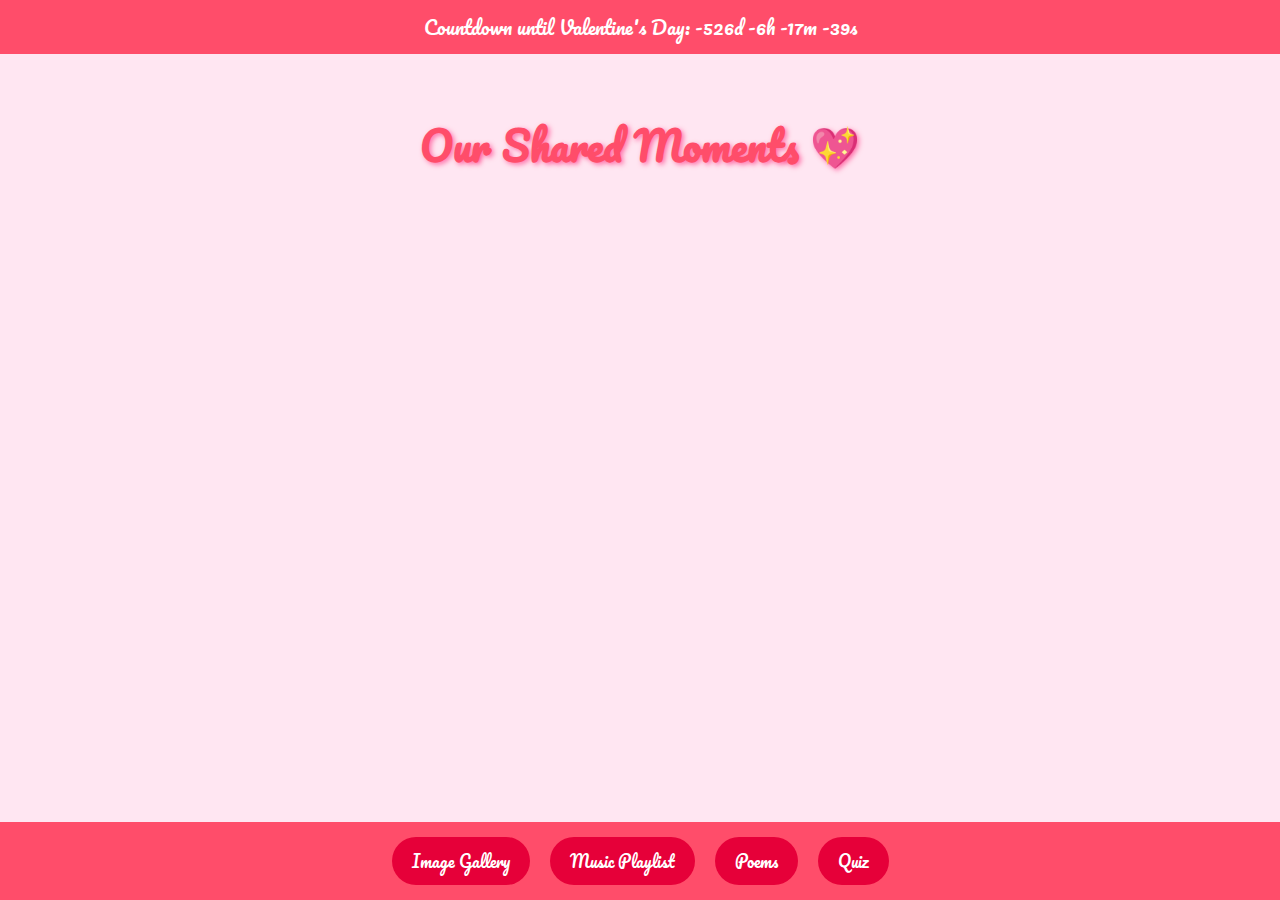
==== gallery.html @ a99173c4 "Add files via upload" ====
<!DOCTYPE html>
<html lang="en">
<head>
    <meta charset="UTF-8">
    <meta name="viewport" content="width=device-width, initial-scale=1.0">
    <title>Image Gallery</title>
    <link rel="stylesheet" href="styles.css">
</head>
<body>
    <!-- Countdown Banner -->
    <div id="countdown-banner">
        <span>Countdown until Valentine's Day: <span id="timer"></span></span>
    </div>

    <h1>Our Shared Moments 💖</h1>
    <div class="gallery" id="gallery">
        <!-- Images will be dynamically added here -->
    </div>

    <!-- Bottom Navbar -->
    <div class="bottom-navbar">
        <a href="gallery.html">Image Gallery</a>
        <a href="playlist.html">Music Playlist</a>
        <a href="poems.html">Poems</a>
        <a href="quiz.html">Quiz</a>
    </div>

    <script>
        // JavaScript to dynamically load 70 images
        window.onload = function() {
            const gallery = document.getElementById('gallery');
            for (let i = 1; i <= 70; i++) {
                const img = document.createElement('img');
                img.src = `images/image${i}.jpg`;
                img.alt = `Moment ${i}`;
                gallery.appendChild(img);
            }
        }
    </script>
    <script src="script.js"></script>
</body>
</html>
---- styles.css ----
@import url('https://fonts.googleapis.com/css2?family=Pacifico&display=swap');

/* Reset Margin and Padding */
* {
    margin: 0;
    padding: 0;
    box-sizing: border-box;
}

body.index-page {
    display: flex;
    flex-direction: column;
    align-items: center;
    justify-content: center;
    padding-top: 60px; /* Space for countdown banner */
    padding-bottom: 60px; /* Space for bottom navbar */
    height: 100vh; /* Ensure full page height for centering */
    margin: 0;
}

h1.index-page {
    text-align: center; /* Center the heading text */
}

/* Buttons Container */
.buttons.index-page {
    display: flex;
    flex-direction: row;
    justify-content: center;
    gap: 20px;
}

body {
    font-family: 'Pacifico', cursive;
    background: #ffe6f2;
    display: flex;
    flex-direction: column;
    align-items: center;
    padding-top: 60px; /* Space for countdown banner */
    padding-bottom: 60px; /* Space for bottom navbar */
    margin: 0;
}

h1 {
    color: #ff4d6a;
    font-size: 2.5rem;
    margin-top: 50px;
    text-shadow: 2px 2px 5px rgba(255, 0, 100, 0.5);
}

.buttons {
    margin-top: 20px;
    display: flex; /* Use flexbox to align buttons horizontally */
    justify-content: center;
    gap: 20px; /* Adds space between the buttons */
}
.btn {
    padding: 20px 40px;
    font-size: 24px;
    border: none;
    border-radius: 50px;
    cursor: pointer;
    transition: 0.3s ease-in-out;
    box-shadow: 0px 5px 10px rgba(0, 0, 0, 0.2);
}
.yes {
    background: #ff4d6a;
    color: white;
}
.yes:hover {
    background: #e60039;
    transform: scale(1.1) translateX(-20px);
}
.no {
    background: #444;
    color: white;
    position: absolute;
    left: calc(50% + 75px); /* Adjusting the position to the right */
}
.response {
    position: absolute;
    top: 20%; /* Center the response vertically */
    left: 50%; /* Center the response horizontally */
    transform: translate(-50%, -50%); /* Adjust for exact centering */
    width: auto; /* Ensure text doesn't overflow */
    font-size: 1.5rem;
    color: #ff4d6a;
    padding: 10px;
    background-color: rgba(255, 255, 255, 0.8);
    border-radius: 10px;
    display: none;
}

.heart {
    position: absolute;
    width: 50px;
    height: 50px;
    background: red;
    transform: rotate(45deg); /* Rotation fixed for the heart shape */
    animation: float 5s infinite ease-in-out;
}

.heart::before,
.heart::after {
    content: '';
    width: 50px;
    height: 50px;
    background: red;
    border-radius: 50%;
    position: absolute;
}
.heart::before {
    top: -25px;
    left: 0px;
}

.heart::after {
    right: 25px;
    top: 0px; /* Adjusted for correct positioning */
}

@keyframes float {
    0% { transform: translateY(0) rotate(45deg); opacity: 1; }
    50% { opacity: 0.8; }
    100% { transform: translateY(-100vh) rotate(45deg); opacity: 0; }
}

.navbar {
    margin-top: 30px;
    display: flex;
    justify-content: center;
    gap: 20px;
}

.navbar a {
    padding: 10px 20px;
    background: #ff4d6a;
    color: white;
    text-decoration: none;
    border-radius: 50px;
    font-size: 1rem;
    transition: 0.3s;
}

.navbar a:hover {
    background: #e60039;
}

.quiz-container {
    max-width: 800px;
    margin: 0 auto;
    padding: 20px;
    border-radius: 8px;
    background: #f8d1e3;
    box-shadow: 0 5px 15px rgba(0, 0, 0, 0.1);
    margin-top: 30px;
}

.quiz-question {
    margin-bottom: 30px;
}

.quiz-question p {
    font-size: 1.25rem;
    color: #444;
}

.quiz-question button {
    padding: 10px 20px;
    margin: 10px;
    border: none;
    border-radius: 50px;
    cursor: pointer;
    font-size: 1rem;
    transition: 0.3s;
}

.quiz-question button.correct {
    background: green;
    color: white;
}

.quiz-question button.incorrect {
    background: red;
    color: white;
}

.quiz-question button:hover {
    transform: scale(1.05);
}

.quiz-question .result {
    margin-top: 10px;
    font-size: 1rem;
}

.back-btn {
    margin-top: 30px;
    background: #ff4d6a;
    color: white;
    padding: 10px 20px;
    font-size: 1.2rem;
    border: none;
    border-radius: 50px;
    cursor: pointer;
    transition: 0.3s;
}

.back-btn:hover {
    background: #e60039;
}

/* Countdown Banner */
#countdown-banner {
    background: #ff4d6a;
    color: white;
    padding: 10px;
    font-size: 1.2rem;
    position: fixed;
    top: 0;
    left: 0;
    width: 100%;
    z-index: 1000;
    text-align: center;
}

/* Bottom Navbar */
.bottom-navbar {
    display: flex;
    justify-content: center;
    gap: 20px;
    font-size: 1rem;
    position: fixed;
    bottom: 0;
    left: 0;
    right: 0;
    background: #ff4d6a;
    padding: 15px;
    z-index: 10;
}

.bottom-navbar a {
    padding: 10px 20px;
    background: #e60039;
    color: white;
    text-decoration: none;
    border-radius: 50px;
}

.bottom-navbar a:hover {
    background: #ff4d6a;
}

/* Poem Section */
.poem-section {
    display: flex;
    width: 100%;
    max-width: 1200px;
    margin-top: 30px;
}

/* Left Sidebar (for the poem titles) */
.sidebar-navbar {
    display: flex;
    flex-direction: column;
    gap: 15px;
    font-size: 1rem;
    width: 200px;
    background: #ff4d6a;
    padding: 20px;
    border-radius: 10px;
    color: white;
    position: sticky;
    top: 150px;
}

.sidebar-navbar a {
    text-decoration: none;
    color: white;
    font-weight: bold;
    transition: 0.3s;
}

.sidebar-navbar a:hover {
    color: #e60039;
}

.sidebar-navbar .date {
    font-size: 0.9rem;
    font-weight: normal;
}

/* Poem Display Section */
.poem-container {
    flex: 1;
    margin-left: 220px;
    padding: 30px;
    display: flex;
    justify-content: center;
    align-items: center;
    flex-direction: column;
}

.poem {
    background: #fff;
    border-radius: 10px;
    box-shadow: 2px 2px 10px rgba(0, 0, 0, 0.1);
    padding: 30px;
    max-width: 800px;
    width: 100%;
    font-size: 1.25rem;
    color: #444;
    line-height: 1.6;
    position: relative;
}

.poem::before {
    content: "";
    position: absolute;
    top: -10px;
    left: -10px;
    width: 100%;
    height: 100%;
    background: #f2f2f2;
    z-index: -1;
    border-radius: 10px;
    box-shadow: 5px 5px 20px rgba(0, 0, 0, 0.1);
}

/* Playlist Section */
.playlist-container {
    width: 100%;
    max-width: 1000px;
    margin: 0 auto;
    padding: 20px;
    display: flex;
    flex-direction: column; /* Stack videos vertically */
    gap: 20px; /* Space between videos */
    overflow-y: auto; /* Allow scrolling vertically */
    max-height: 80vh; /* Adjust the max height to fit content */
}

/* Individual Video Container */
.playlist-video {
    width: 100%; /* Make videos take up the full width of the container */
    height: 0;
    padding-bottom: 56.25%; /* 16:9 Aspect Ratio (1080/1920 = 0.5625) */
    background-color: #f8d1e3; /* Optional: Add background color for styling */
    border-radius: 10px;
    box-shadow: 0px 5px 15px rgba(0, 0, 0, 0.1);
    position: relative;
    overflow: hidden;
}

/* Video Embed */
.playlist-video iframe {
    position: absolute;
    top: 0;
    left: 0;
    width: 100%;
    height: 100%;
    border-radius: 10px; /* Keep the video corners rounded */
}
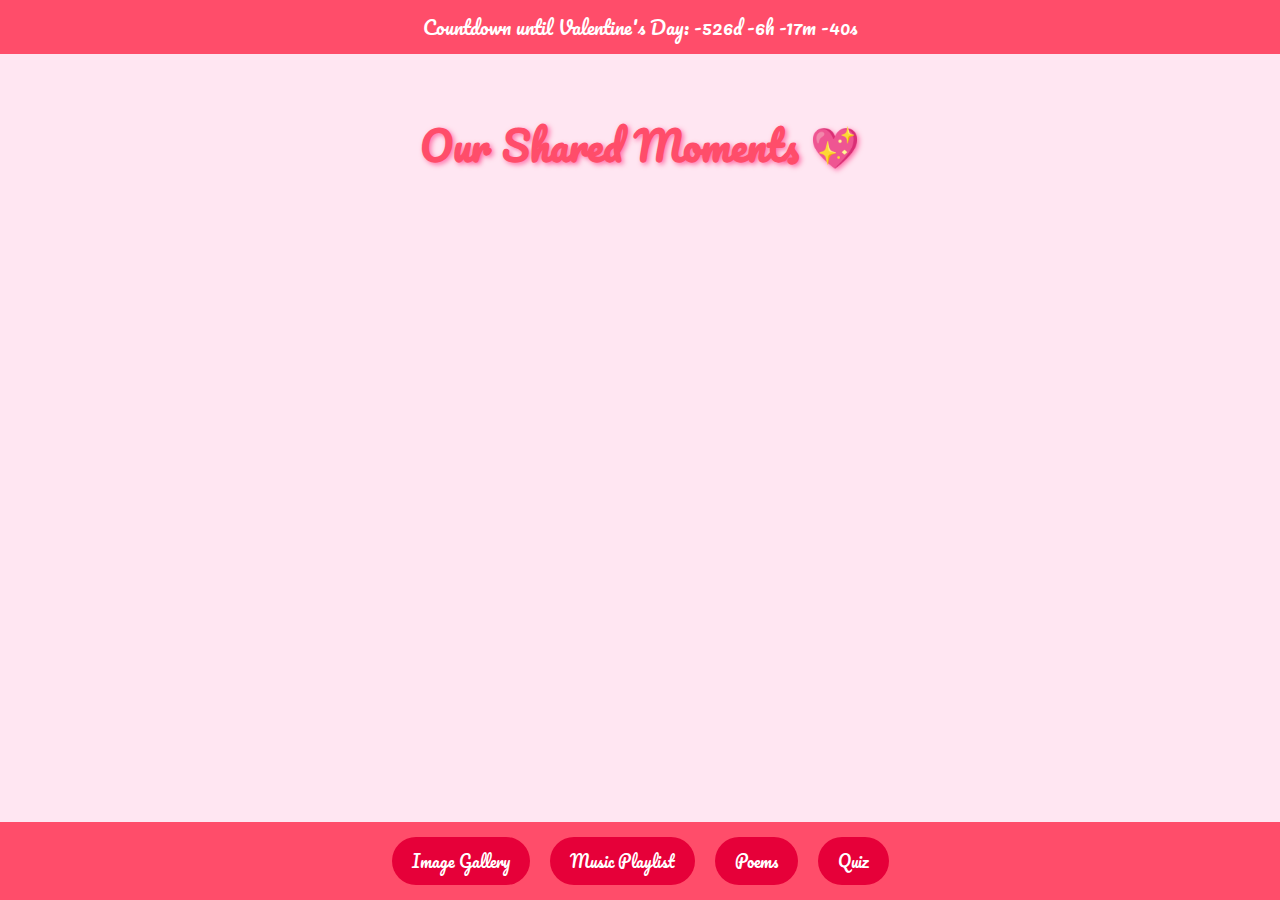
==== commit fdef02c6: "Update gallery.html" ====
--- a/gallery.html
+++ b/gallery.html
@@ -31,7 +31,7 @@
             const gallery = document.getElementById('gallery');
             for (let i = 1; i <= 70; i++) {
                 const img = document.createElement('img');
-                img.src = `images/image${i}.jpg`;
+                img.src = `https://raw.githubusercontent.com/DexNeXuS/Amy_Valentine_2025/23a42b53d178514d65862790bab7af6543bafe82/images/image${i}.jpg`;
                 img.alt = `Moment ${i}`;
                 gallery.appendChild(img);
             }
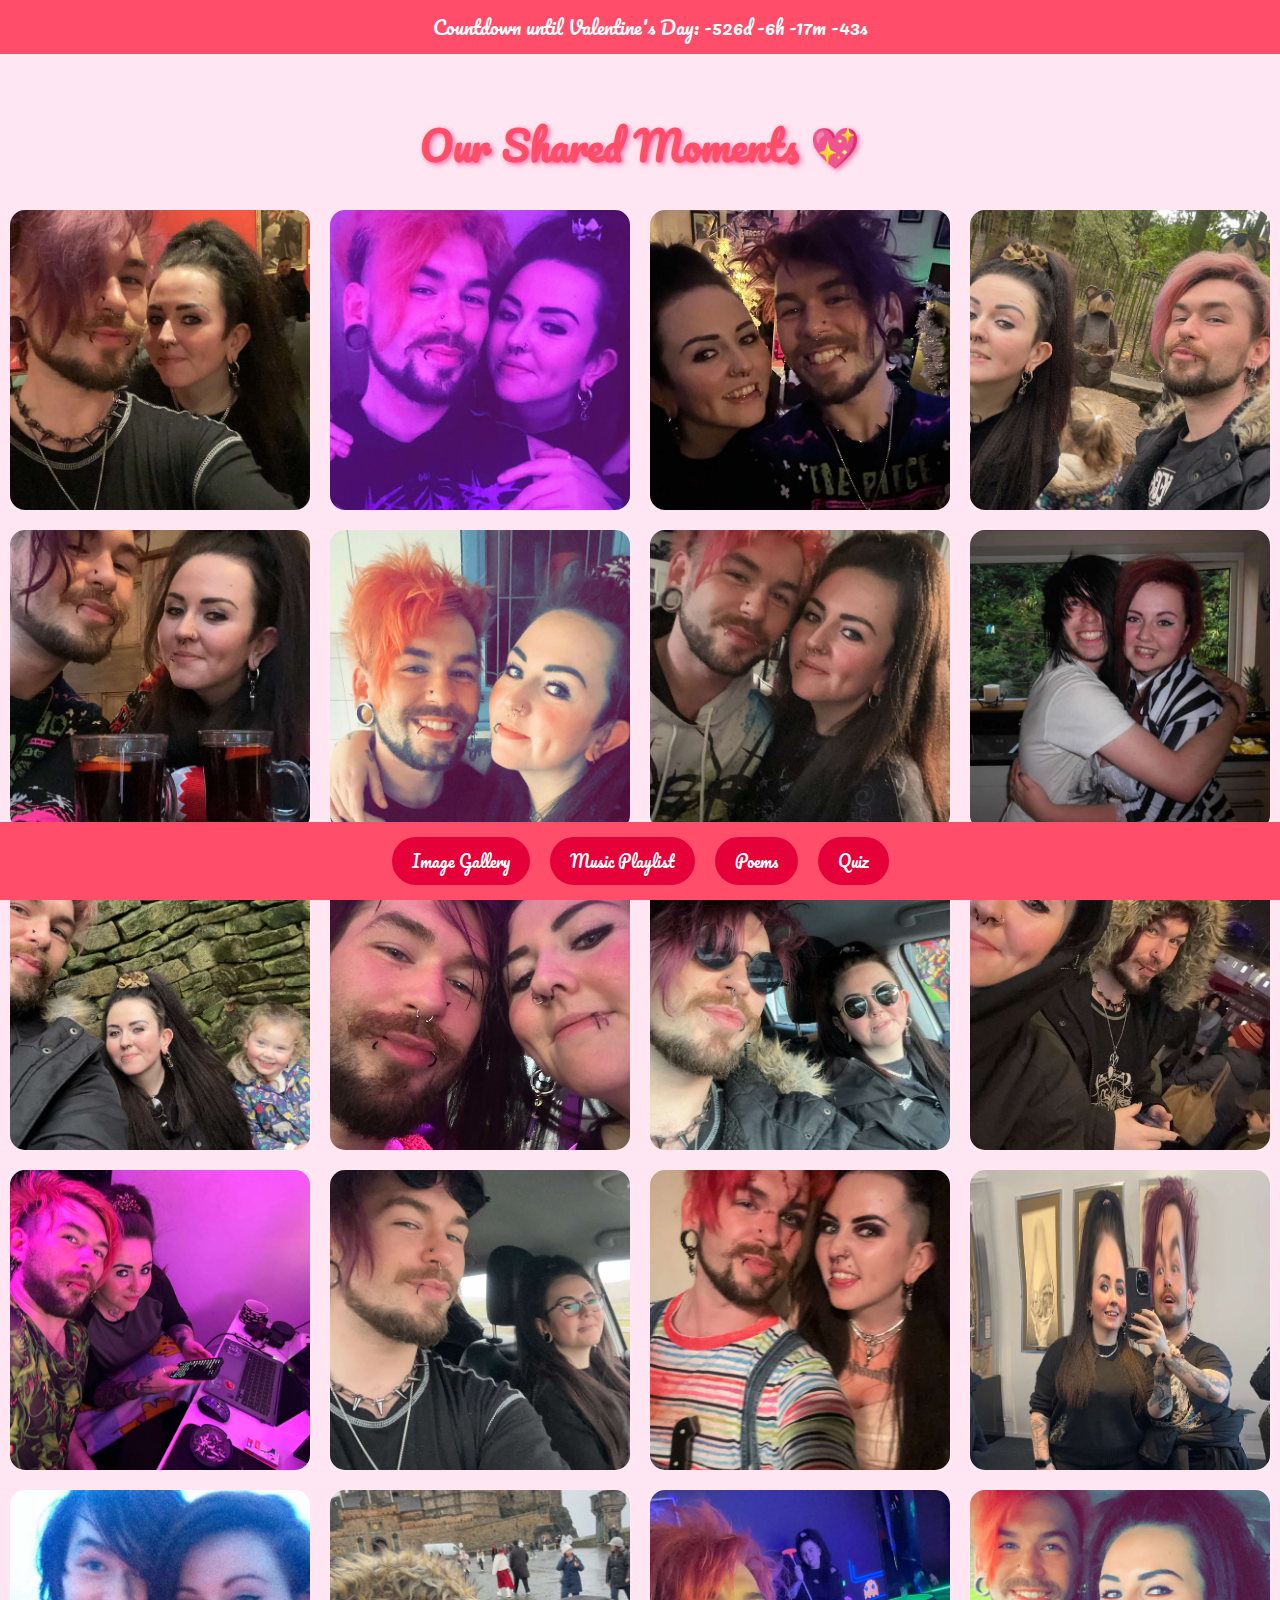
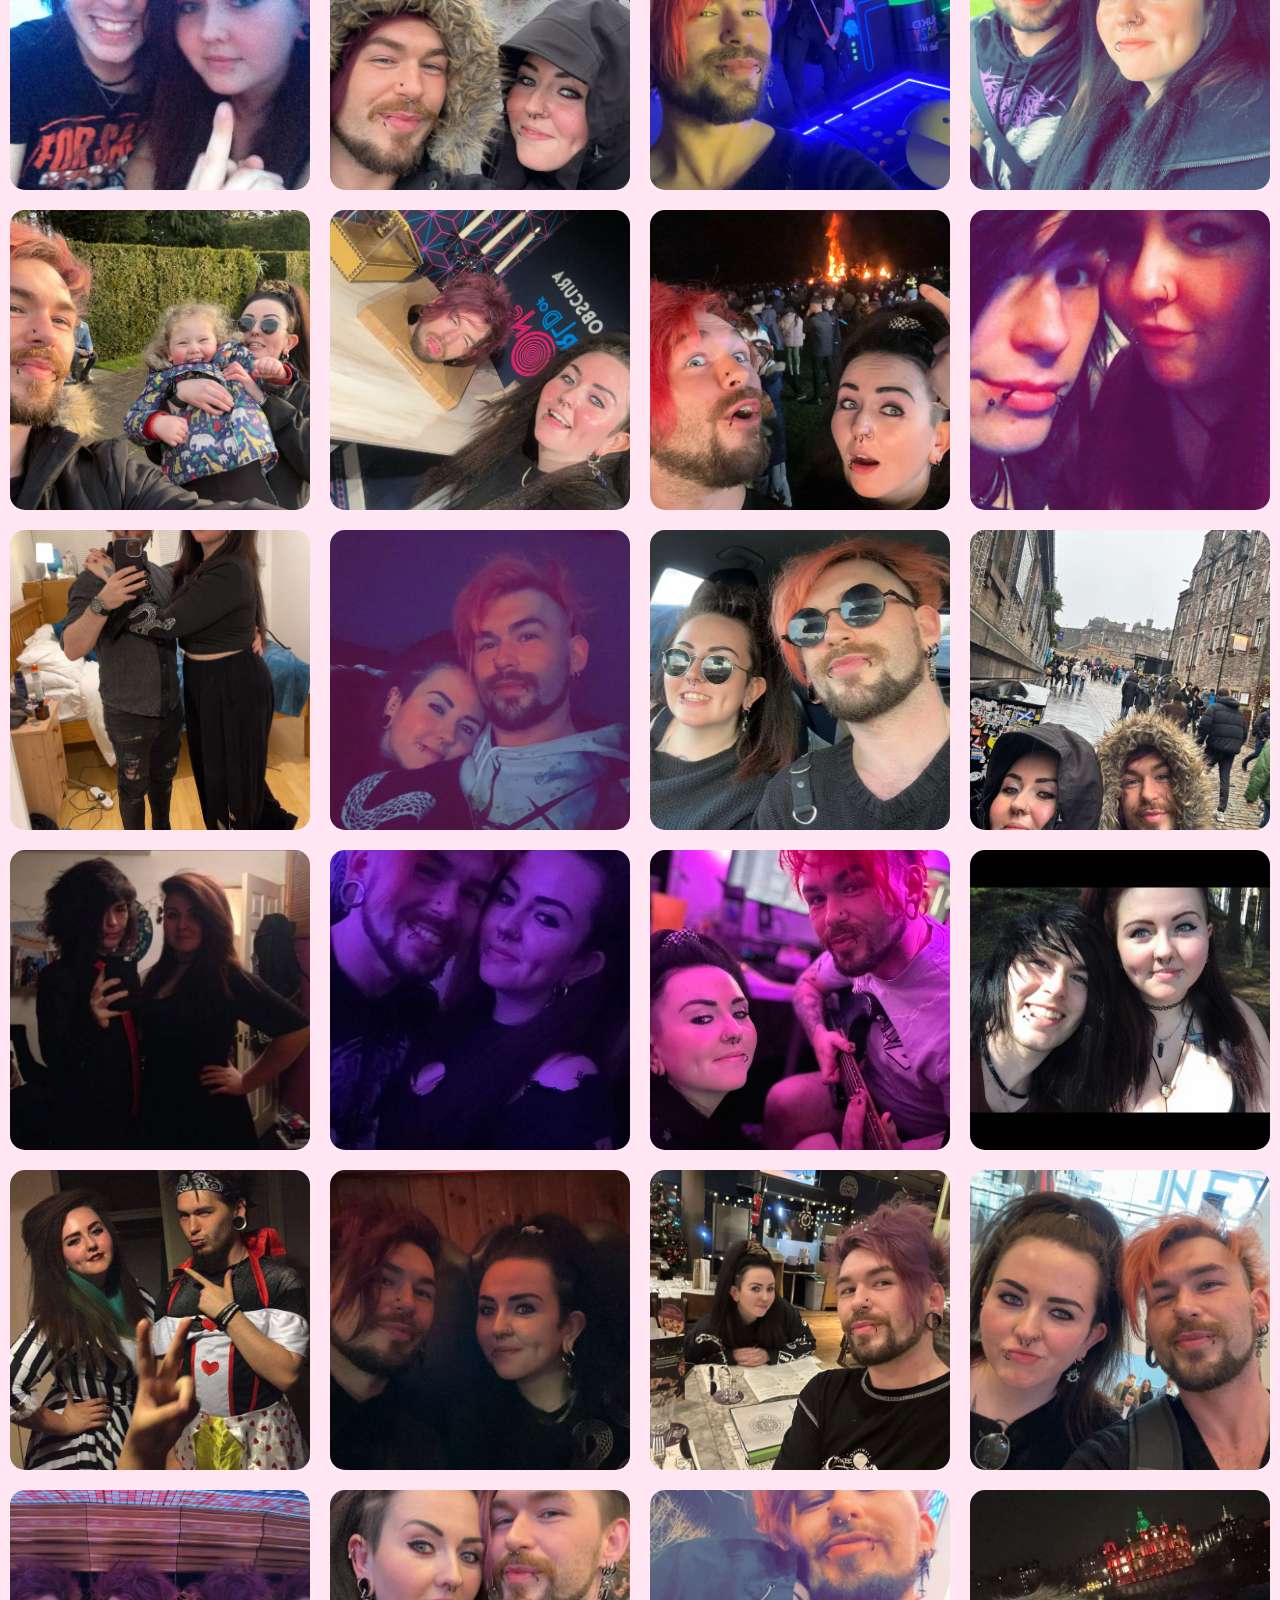
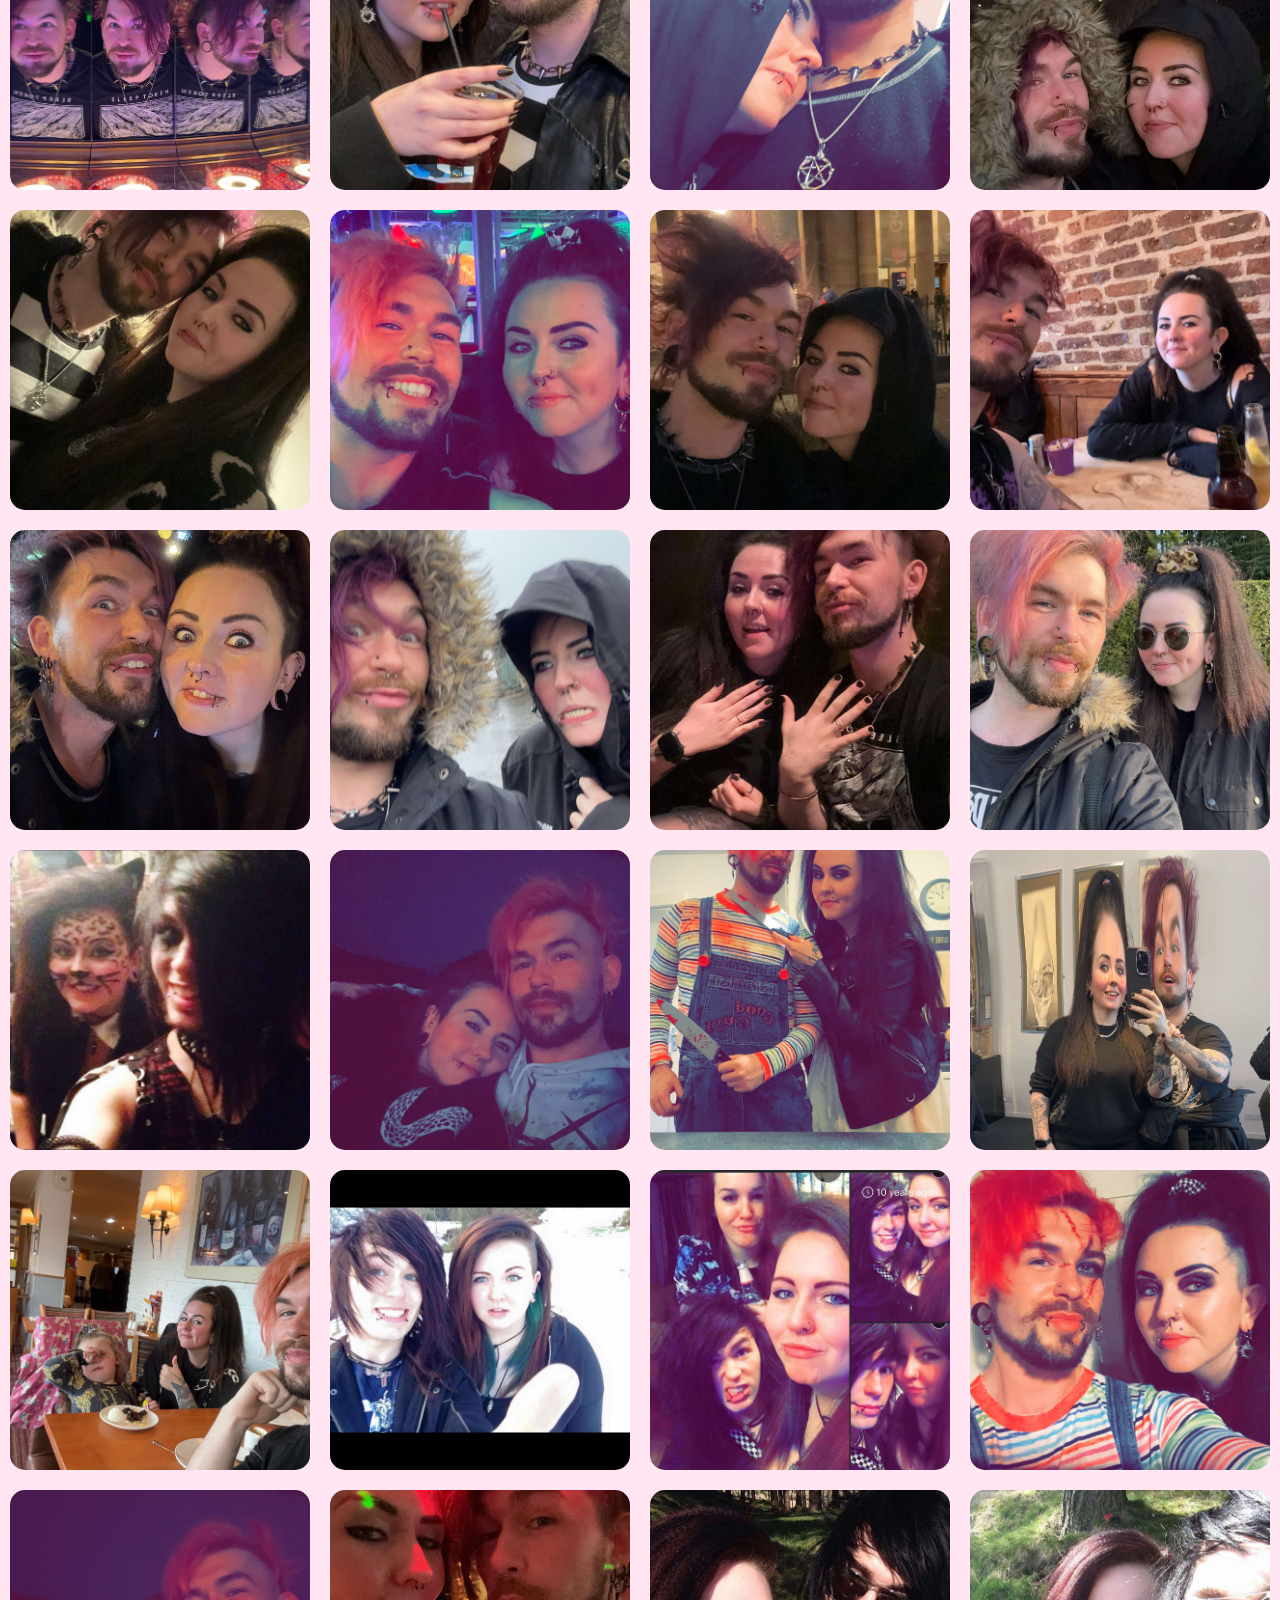
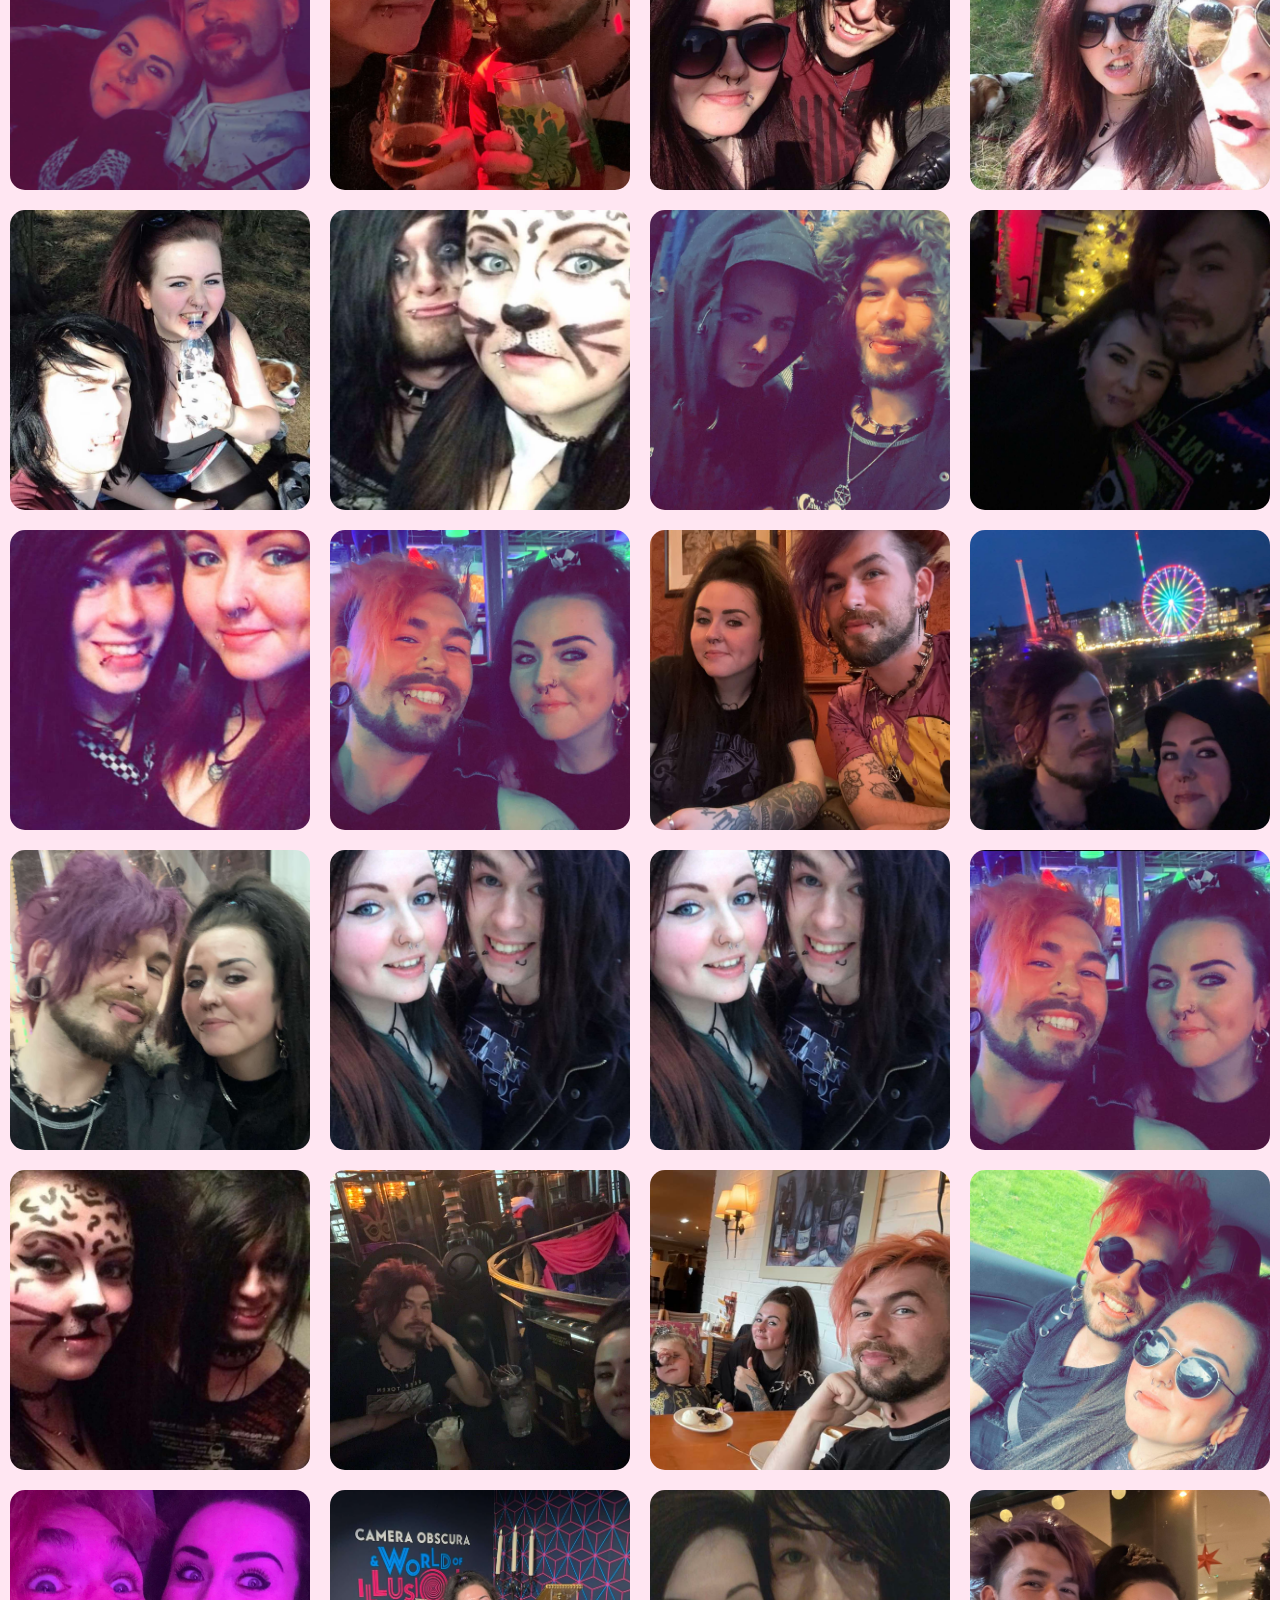
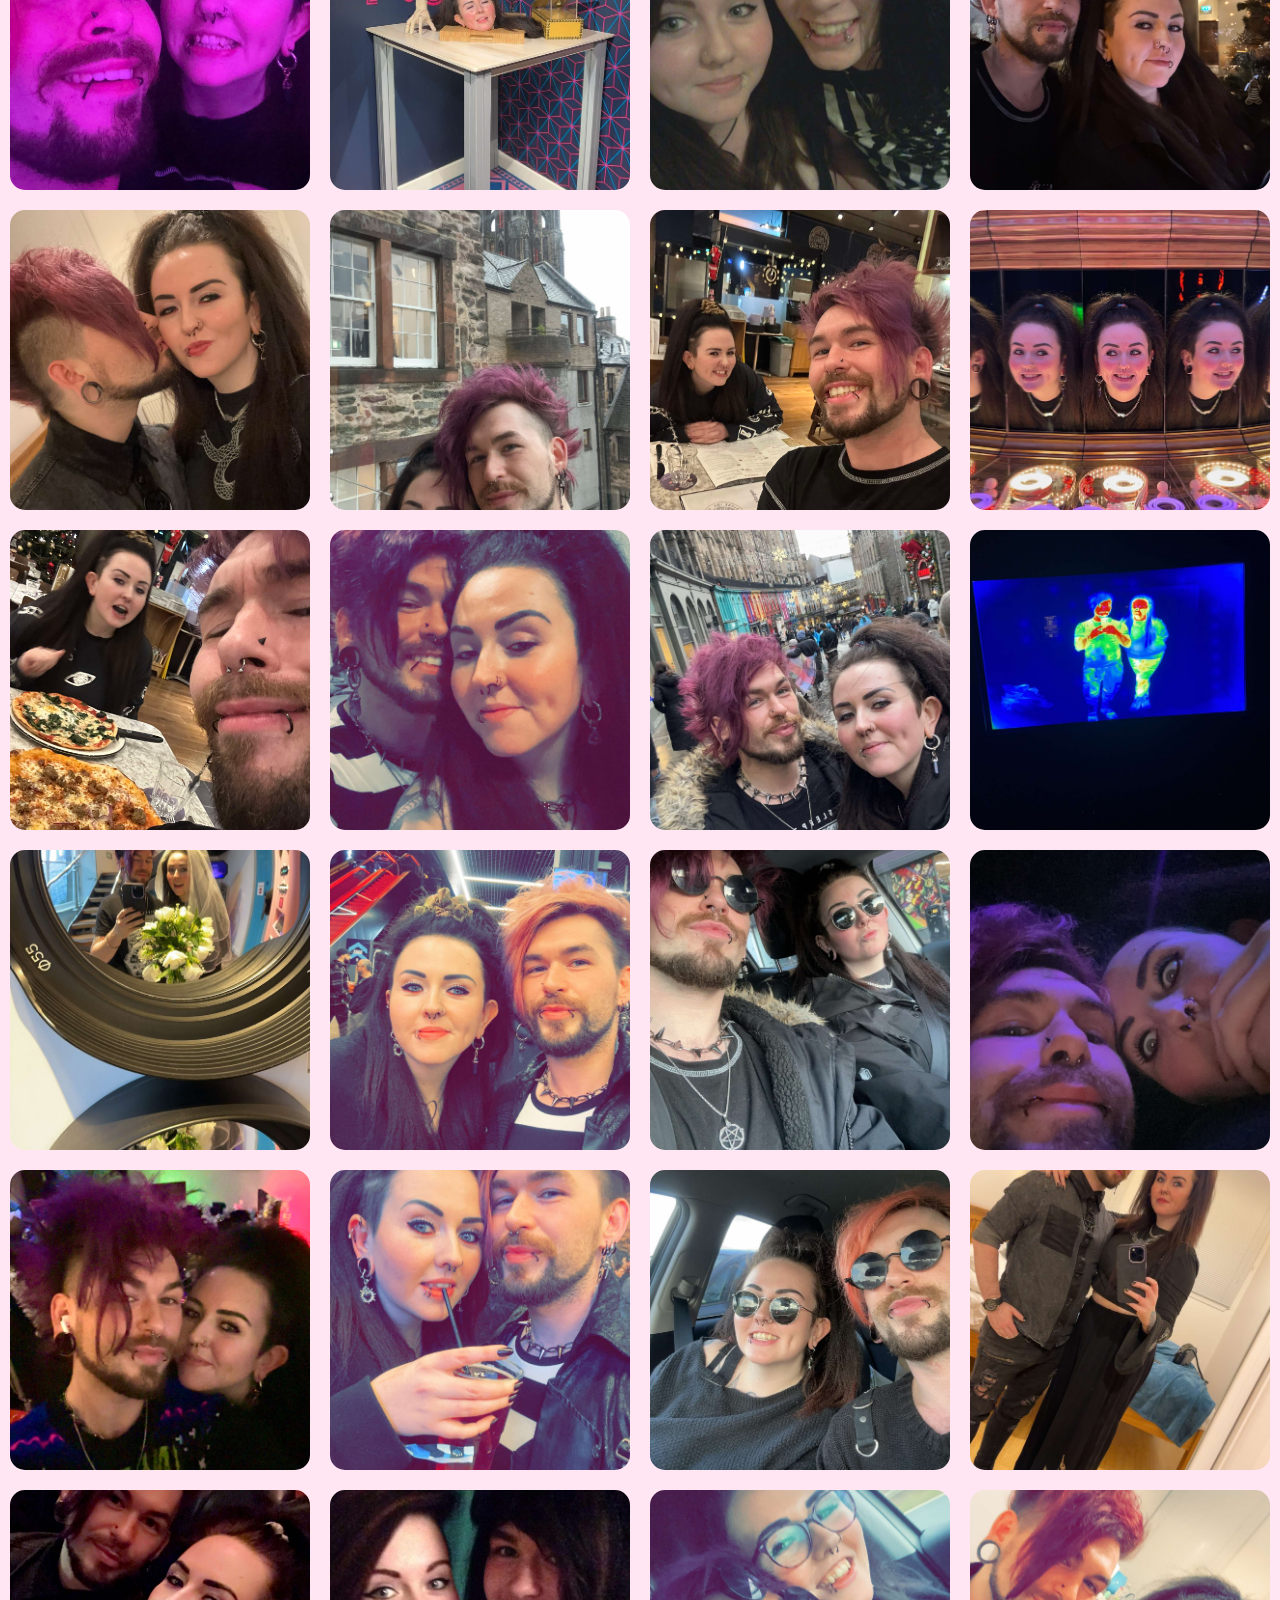
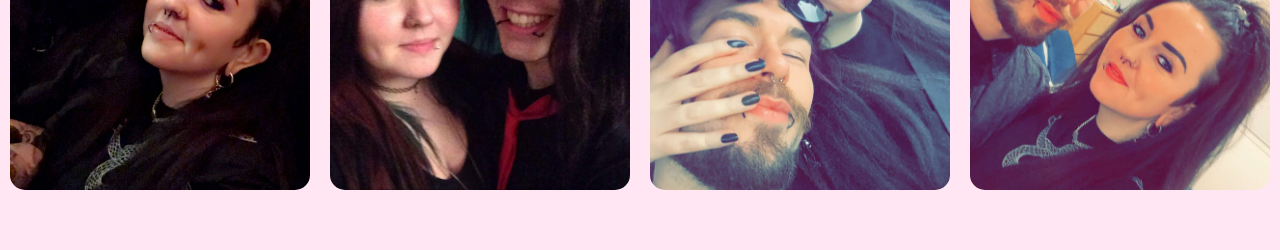
==== commit 65194f9b: "Update gallery.html" ====
--- a/gallery.html
+++ b/gallery.html
@@ -4,7 +4,130 @@
     <meta charset="UTF-8">
     <meta name="viewport" content="width=device-width, initial-scale=1.0">
     <title>Image Gallery</title>
-    <link rel="stylesheet" href="styles.css">
+    <style>
+        @import url('https://fonts.googleapis.com/css2?family=Pacifico&display=swap');
+        body {
+            font-family: 'Pacifico', cursive;
+            background: #ffe6f2;
+            text-align: center;
+            padding-top: 60px; /* Space for top banner */
+            padding-bottom: 60px; /* Add space for the fixed footer */
+            margin: 0;
+        }
+        h1 {
+            color: #ff4d6a;
+            font-size: 2.5rem;
+            margin-top: 50px;
+            text-shadow: 2px 2px 5px rgba(255, 0, 100, 0.5);
+        }
+        .gallery {
+            display: flex;
+            flex-wrap: wrap;
+            justify-content: center;
+            gap: 20px;
+            margin-top: 30px;
+        }
+        .gallery img {
+            width: 300px;
+            height: 300px;
+            object-fit: cover;
+            border-radius: 15px;
+            cursor: pointer;
+            transition: transform 0.3s ease, box-shadow 0.3s ease;
+        }
+        .gallery img:hover {
+            transform: scale(1.05);
+            box-shadow: 0 8px 20px rgba(0, 0, 0, 0.1);
+        }
+        .navbar {
+            margin-top: 30px;
+            display: flex;
+            justify-content: center;
+            gap: 20px;
+        }
+        .navbar a {
+            padding: 10px 20px;
+            background: #ff4d6a;
+            color: white;
+            text-decoration: none;
+            border-radius: 50px;
+            font-size: 1rem;
+        }
+        .navbar a:hover {
+            background: #e60039;
+        }
+
+        /* Countdown Banner */
+        #countdown-banner {
+            background: #ff4d6a;
+            color: white;
+            padding: 10px;
+            font-size: 1.2rem;
+            position: fixed;
+            top: 0;
+            left: 0;
+            width: 100%;
+            z-index: 1000;
+            text-align: center;
+        }
+
+        /* Bottom Navbar */
+        .bottom-navbar {
+            display: flex;
+            justify-content: center;
+            gap: 20px;
+            font-size: 1rem;
+            position: fixed;
+            bottom: 0;
+            left: 0;
+            right: 0;
+            background: #ff4d6a;
+            padding: 15px;
+            z-index: 10;
+        }
+
+        .bottom-navbar a {
+            padding: 10px 20px;
+            background: #e60039;
+            color: white;
+            text-decoration: none;
+            border-radius: 50px;
+        }
+
+        .bottom-navbar a:hover {
+            background: #ff4d6a;
+        }
+
+        /* Lightbox styles */
+        .lightbox {
+            position: fixed;
+            top: 0;
+            left: 0;
+            width: 100%;
+            height: 100%;
+            background-color: rgba(0, 0, 0, 0.8);
+            display: flex;
+            justify-content: center;
+            align-items: center;
+            z-index: 1000;
+            visibility: hidden;
+        }
+
+        .lightbox img {
+            max-width: 90%;
+            max-height: 90%;
+            border-radius: 10px;
+            transition: transform 0.3s ease;
+        }
+
+        .lightbox.visible {
+            visibility: visible;
+        }
+
+        .lightbox:active img {
+            transform: scale(1.2);
+        }
+    </style>
 </head>
 <body>
     <!-- Countdown Banner -->
@@ -25,18 +148,79 @@
         <a href="quiz.html">Quiz</a>
     </div>
 
+    <!-- Lightbox -->
+    <div class="lightbox" id="lightbox">
+        <img id="lightbox-image" src="" alt="Selected Image">
+    </div>
+
     <script>
-        // JavaScript to dynamically load 70 images
+        // Function to update the countdown timer
+        function updateCountdown() {
+            const targetDate = new Date("2025-02-14T00:00:00");  // Valentine's Day date
+            const now = new Date();
+            const timeRemaining = targetDate - now;  // Difference in milliseconds
+
+            // Calculate days, hours, minutes, and seconds
+            const days = Math.floor(timeRemaining / (1000 * 60 * 60 * 24));
+            const hours = Math.floor((timeRemaining % (1000 * 60 * 60 * 24)) / (1000 * 60 * 60));
+            const minutes = Math.floor((timeRemaining % (1000 * 60 * 60)) / (1000 * 60));
+            const seconds = Math.floor((timeRemaining % (1000 * 60)) / 1000);
+
+            // Display the countdown on the page
+            document.getElementById("timer").innerHTML = `${days}d ${hours}h ${minutes}m ${seconds}s`;
+
+            // Update every second
+            setTimeout(updateCountdown, 1000);
+        }
+
+        // Initialize the countdown when the page loads
         window.onload = function() {
-            const gallery = document.getElementById('gallery');
-            for (let i = 1; i <= 70; i++) {
-                const img = document.createElement('img');
-                img.src = `https://raw.githubusercontent.com/DexNeXuS/Amy_Valentine_2025/23a42b53d178514d65862790bab7af6543bafe82/images/image${i}.jpg`;
-                img.alt = `Moment ${i}`;
-                gallery.appendChild(img);
-            }
-        }
+            updateCountdown();
+        };
+
+        // Gallery functionality
+        const gallery = document.getElementById('gallery');
+        const images = [];
+
+        // Add image filenames dynamically (replace with your own images)
+        for (let i = 1; i <= 100; i++) {
+            images.push(`image${i}.jpg`);
+        }
+
+        // Function to load images into the gallery
+        function loadImages() {
+            images.forEach(image => {
+                const imgElement = document.createElement('img');
+                imgElement.src = `images/${image}`; // Adjust path as needed
+                imgElement.alt = `Moment: ${image}`;
+                gallery.appendChild(imgElement);
+
+                // Add click event to each image
+                imgElement.addEventListener('click', () => openLightbox(image));
+            });
+        }
+
+        // Lightbox functionality
+        const lightbox = document.getElementById('lightbox');
+        const lightboxImage = document.getElementById('lightbox-image');
+
+        // Function to open the lightbox
+        function openLightbox(image) {
+            lightboxImage.src = `images/${image}`;
+            lightbox.classList.add('visible');
+
+            // Click outside the image to close the lightbox
+            lightbox.addEventListener('click', closeLightbox);
+        }
+
+        // Function to close the lightbox
+        function closeLightbox() {
+            lightbox.classList.remove('visible');
+            lightbox.removeEventListener('click', closeLightbox);
+        }
+
+        // Initial call to load images when the page is loaded
+        loadImages();
     </script>
-    <script src="script.js"></script>
 </body>
 </html>
